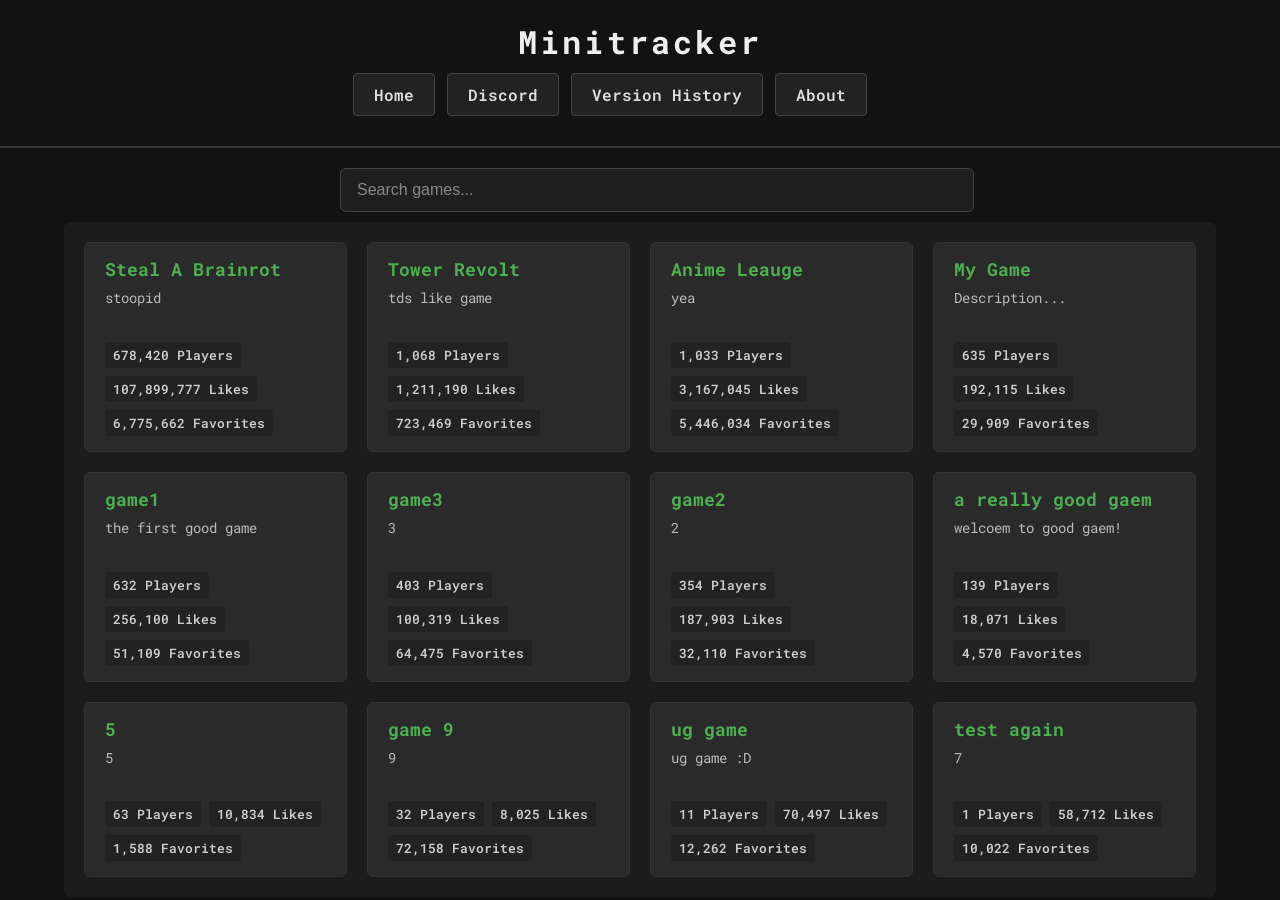
==== site/games/index.html @ f19bfd8b "latest tracker version (4.0.0)" ====
<!DOCTYPE html>
<html lang="en">
<head>
  <meta charset="UTF-8" />
  <meta name="viewport" content="width=device-width, initial-scale=1" />
  <title>Game Tracker Home</title>
  <link href="https://fonts.googleapis.com/css2?family=Roboto+Mono&display=swap" rel="stylesheet" />
  <style>
    body {
      margin: 0;
      font-family: 'Roboto Mono', monospace;
      background-color: #121212;
      color: #ddd;
      display: flex;
      flex-direction: column;
      align-items: center;
      min-height: 100vh;
      padding: 0;
      user-select: none;
    }
    header {
      position: sticky;
      top: 0;
      width: 100%;
      z-index: 1000;
      background-color: #121212;
      border-bottom: 2px solid #333;
      padding: 20px 0;
      text-align: center;
    }
    header h1 {
      margin: 0;
      font-weight: 700;
      font-size: 2rem;
      color: #eee;
      letter-spacing: 0.1em;
    }
    .button-container {
      width: 100%;
      max-width: 1200px;
      text-align: center;
      margin: 10px 0;
      display: flex;
      flex-wrap: wrap;
      justify-content: center;
      gap: 12px;
      padding: 0 10px;
    }
    .button-container a {
      display: inline-block;
      padding: 10px 20px;
      background-color: #222;
      color: #ddd;
      font-weight: 600;
      font-size: 1rem;
      border-radius: 4px;
      text-decoration: none;
      border: 1px solid #444;
      transition: background-color 0.2s ease, border-color 0.2s ease;
    }
    .button-container a:hover {
      background-color: #333;
      border-color: #888;
    }
    .search-container {
      margin: 20px 0 10px;
      width: 90vw;
      max-width: 600px;
      text-align: center;
    }
    .search-container input {
      width: 100%;
      padding: 12px 16px;
      font-size: 1rem;
      border-radius: 6px;
      border: 1px solid #444;
      background-color: #1e1e1e;
      color: #eee;
    }
    .search-container input::placeholder {
      color: #888;
    }

    .container {
      width: 90vw;
      max-width: 1400px;
      background: #1c1c1c;
      border-radius: 6px;
      padding: 20px;
      box-sizing: border-box;
      display: grid;
      grid-template-columns: repeat(auto-fill, minmax(260px, 1fr));
      gap: 20px;
      user-select: text;
    }
    .game-item {
      background: #2a2a2a;
      border-radius: 6px;
      padding: 15px 20px;
      box-sizing: border-box;
      border: 1px solid #333;
      transition: box-shadow 0.2s ease;
    }
    .game-item:hover {
      box-shadow: 0 0 10px #4caf50;
    }
    .game-item a {
      color: #4caf50;
      font-weight: 700;
      font-size: 1.1rem;
      text-decoration: none;
      display: block;
      margin-bottom: 8px;
    }
    .game-item a:hover {
      color: #81c784;
    }
    .game-item p {
      margin: 0 0 12px;
      font-size: 0.85rem;
      color: #bbb;
      min-height: 3em;
    }
    .stats {
      display: flex;
      flex-wrap: wrap;
      gap: 8px;
      font-size: 0.8rem;
      color: #aaa;
    }
    .stat {
      background: #222;
      border-radius: 3px;
      padding: 5px 8px;
      font-weight: 600;
      color: #ccc;
      white-space: nowrap;
    }
    @media (max-width: 768px) {
      .container {
        width: 95vw;
        grid-template-columns: repeat(auto-fill, minmax(220px, 1fr));
      }
      header h1 {
        font-size: 1.5rem;
      }
    }
  </style>
</head>
<body>
  <header>
    <h1>Minitracker</h1>
    <div class="button-container">
      <a href="index.html">Home</a>
      <a href="https://discord.gg/YOUR_INVITE" target="_blank" rel="noopener">Discord</a>
      <a href="./versions.html" target="_blank" rel="noopener">Version History</a>
      <a href="/about.html" target="_blank" rel="noopener">About</a>
    </div>
  </header>

  <div class="search-container">
    <input type="text" id="search" placeholder="Search games..." aria-label="Search games by name or description" />
  </div>

  <div class="container" id="game-list" aria-label="List of games with stats">
    
    <div class="game-item" tabindex="0" data-name="steal a brainrot" data-description="stoopid">
      <a href="6.html" title="View stats for Steal A Brainrot">Steal A Brainrot</a>
      <p>stoopid</p>
      <div class="stats" aria-label="Game statistics">
        <div class="stat" title="Currently playing">678,420 Players</div>
        <div class="stat" title="Total likes">107,899,777 Likes</div>
        <div class="stat" title="Total favorites">6,775,662 Favorites</div>
      </div>
    </div>
    
    <div class="game-item" tabindex="0" data-name="tower revolt" data-description="tds like game">
      <a href="8.html" title="View stats for Tower Revolt">Tower Revolt</a>
      <p>tds like game</p>
      <div class="stats" aria-label="Game statistics">
        <div class="stat" title="Currently playing">1,068 Players</div>
        <div class="stat" title="Total likes">1,211,190 Likes</div>
        <div class="stat" title="Total favorites">723,469 Favorites</div>
      </div>
    </div>
    
    <div class="game-item" tabindex="0" data-name="anime leauge" data-description="yea">
      <a href="11.html" title="View stats for Anime Leauge">Anime Leauge</a>
      <p>yea</p>
      <div class="stats" aria-label="Game statistics">
        <div class="stat" title="Currently playing">1,033 Players</div>
        <div class="stat" title="Total likes">3,167,045 Likes</div>
        <div class="stat" title="Total favorites">5,446,034 Favorites</div>
      </div>
    </div>
    
    <div class="game-item" tabindex="0" data-name="my game" data-description="description...">
      <a href="4.html" title="View stats for My Game">My Game</a>
      <p>Description...</p>
      <div class="stats" aria-label="Game statistics">
        <div class="stat" title="Currently playing">635 Players</div>
        <div class="stat" title="Total likes">192,115 Likes</div>
        <div class="stat" title="Total favorites">29,909 Favorites</div>
      </div>
    </div>
    
    <div class="game-item" tabindex="0" data-name="game1" data-description="the first good game">
      <a href="1.html" title="View stats for game1">game1</a>
      <p>the first good game</p>
      <div class="stats" aria-label="Game statistics">
        <div class="stat" title="Currently playing">632 Players</div>
        <div class="stat" title="Total likes">256,100 Likes</div>
        <div class="stat" title="Total favorites">51,109 Favorites</div>
      </div>
    </div>
    
    <div class="game-item" tabindex="0" data-name="game3" data-description="3">
      <a href="3.html" title="View stats for game3">game3</a>
      <p>3</p>
      <div class="stats" aria-label="Game statistics">
        <div class="stat" title="Currently playing">403 Players</div>
        <div class="stat" title="Total likes">100,319 Likes</div>
        <div class="stat" title="Total favorites">64,475 Favorites</div>
      </div>
    </div>
    
    <div class="game-item" tabindex="0" data-name="game2" data-description="2">
      <a href="2.html" title="View stats for game2">game2</a>
      <p>2</p>
      <div class="stats" aria-label="Game statistics">
        <div class="stat" title="Currently playing">354 Players</div>
        <div class="stat" title="Total likes">187,903 Likes</div>
        <div class="stat" title="Total favorites">32,110 Favorites</div>
      </div>
    </div>
    
    <div class="game-item" tabindex="0" data-name="a really good gaem" data-description="welcoem to good gaem!">
      <a href="10.html" title="View stats for a really good gaem">a really good gaem</a>
      <p>welcoem to good gaem!</p>
      <div class="stats" aria-label="Game statistics">
        <div class="stat" title="Currently playing">139 Players</div>
        <div class="stat" title="Total likes">18,071 Likes</div>
        <div class="stat" title="Total favorites">4,570 Favorites</div>
      </div>
    </div>
    
    <div class="game-item" tabindex="0" data-name="5" data-description="5">
      <a href="5.html" title="View stats for 5">5</a>
      <p>5</p>
      <div class="stats" aria-label="Game statistics">
        <div class="stat" title="Currently playing">63 Players</div>
        <div class="stat" title="Total likes">10,834 Likes</div>
        <div class="stat" title="Total favorites">1,588 Favorites</div>
      </div>
    </div>
    
    <div class="game-item" tabindex="0" data-name="game 9" data-description="9">
      <a href="9.html" title="View stats for game 9">game 9</a>
      <p>9</p>
      <div class="stats" aria-label="Game statistics">
        <div class="stat" title="Currently playing">32 Players</div>
        <div class="stat" title="Total likes">8,025 Likes</div>
        <div class="stat" title="Total favorites">72,158 Favorites</div>
      </div>
    </div>
    
    <div class="game-item" tabindex="0" data-name="ug game" data-description="ug game :d">
      <a href="12.html" title="View stats for ug game">ug game</a>
      <p>ug game :D</p>
      <div class="stats" aria-label="Game statistics">
        <div class="stat" title="Currently playing">11 Players</div>
        <div class="stat" title="Total likes">70,497 Likes</div>
        <div class="stat" title="Total favorites">12,262 Favorites</div>
      </div>
    </div>
    
    <div class="game-item" tabindex="0" data-name="test again" data-description="7">
      <a href="7.html" title="View stats for test again">test again</a>
      <p>7</p>
      <div class="stats" aria-label="Game statistics">
        <div class="stat" title="Currently playing">1 Players</div>
        <div class="stat" title="Total likes">58,712 Likes</div>
        <div class="stat" title="Total favorites">10,022 Favorites</div>
      </div>
    </div>
    
  </div>

  <script>
    const searchInput = document.getElementById("search");
    const gameItems = document.querySelectorAll(".game-item");

    searchInput.addEventListener("input", function () {
      const query = this.value.trim().toLowerCase();
      gameItems.forEach(item => {
        const name = item.getAttribute("data-name");
        const desc = item.getAttribute("data-description");
        const visible = name.includes(query) || desc.includes(query);
        item.style.display = visible ? "block" : "none";
      });
    });
  </script>
</body>
</html>
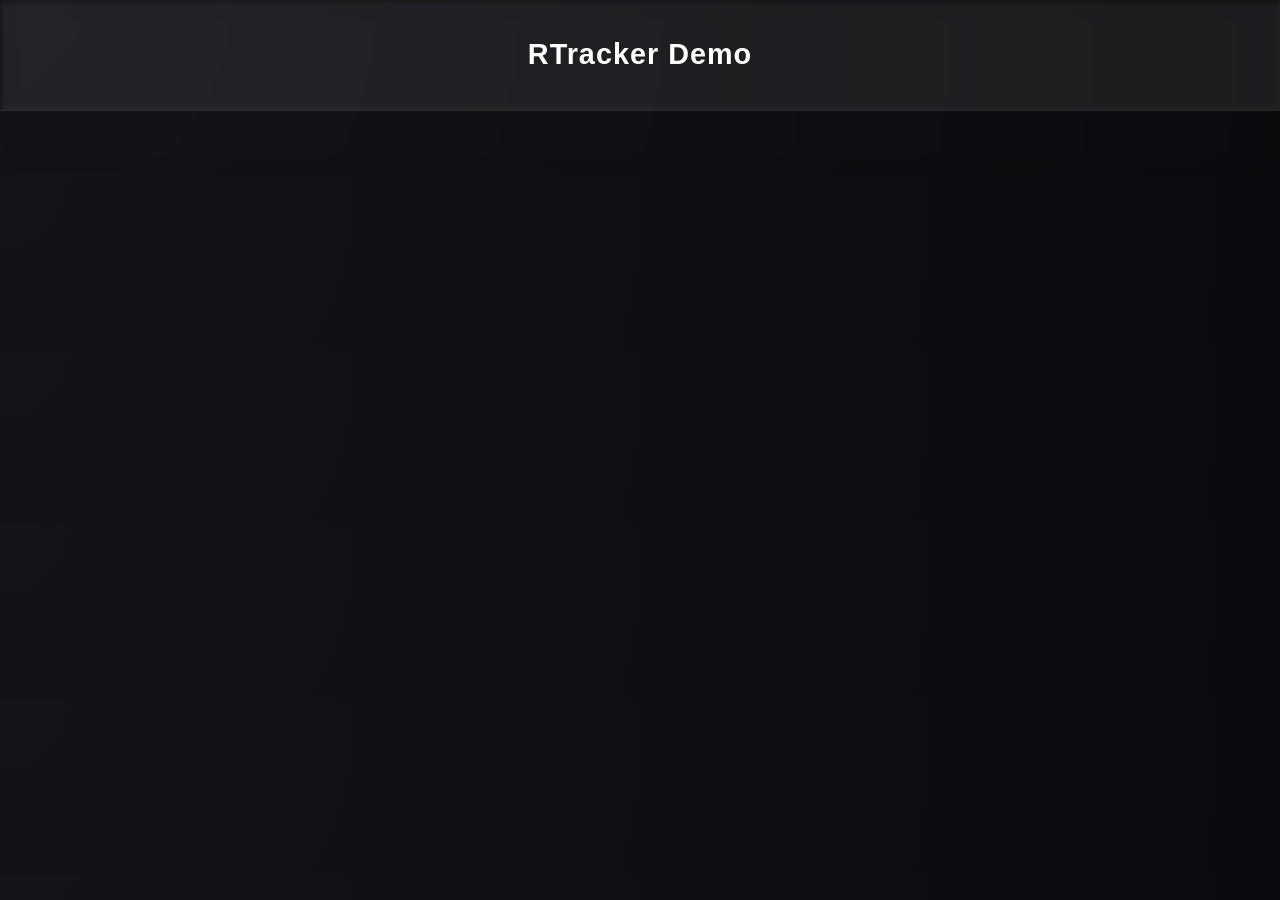
==== commit d06019d7: "Update index.html" ====
--- a/site/games/index.html
+++ b/site/games/index.html
@@ -1,304 +1,515 @@
 <!DOCTYPE html>
 <html lang="en">
 <head>
-  <meta charset="UTF-8" />
-  <meta name="viewport" content="width=device-width, initial-scale=1" />
-  <title>Game Tracker Home</title>
-  <link href="https://fonts.googleapis.com/css2?family=Roboto+Mono&display=swap" rel="stylesheet" />
-  <style>
-    body {
-      margin: 0;
-      font-family: 'Roboto Mono', monospace;
-      background-color: #121212;
-      color: #ddd;
-      display: flex;
-      flex-direction: column;
-      align-items: center;
-      min-height: 100vh;
-      padding: 0;
-      user-select: none;
-    }
-    header {
-      position: sticky;
-      top: 0;
-      width: 100%;
-      z-index: 1000;
-      background-color: #121212;
-      border-bottom: 2px solid #333;
-      padding: 20px 0;
-      text-align: center;
-    }
-    header h1 {
-      margin: 0;
-      font-weight: 700;
-      font-size: 2rem;
-      color: #eee;
-      letter-spacing: 0.1em;
-    }
-    .button-container {
-      width: 100%;
-      max-width: 1200px;
-      text-align: center;
-      margin: 10px 0;
-      display: flex;
-      flex-wrap: wrap;
-      justify-content: center;
-      gap: 12px;
-      padding: 0 10px;
-    }
-    .button-container a {
-      display: inline-block;
-      padding: 10px 20px;
-      background-color: #222;
-      color: #ddd;
-      font-weight: 600;
-      font-size: 1rem;
-      border-radius: 4px;
-      text-decoration: none;
-      border: 1px solid #444;
-      transition: background-color 0.2s ease, border-color 0.2s ease;
-    }
-    .button-container a:hover {
-      background-color: #333;
-      border-color: #888;
-    }
-    .search-container {
-      margin: 20px 0 10px;
-      width: 90vw;
-      max-width: 600px;
-      text-align: center;
-    }
-    .search-container input {
-      width: 100%;
-      padding: 12px 16px;
-      font-size: 1rem;
-      border-radius: 6px;
-      border: 1px solid #444;
-      background-color: #1e1e1e;
-      color: #eee;
-    }
-    .search-container input::placeholder {
-      color: #888;
-    }
-
-    .container {
-      width: 90vw;
-      max-width: 1400px;
-      background: #1c1c1c;
-      border-radius: 6px;
-      padding: 20px;
-      box-sizing: border-box;
-      display: grid;
-      grid-template-columns: repeat(auto-fill, minmax(260px, 1fr));
-      gap: 20px;
-      user-select: text;
-    }
-    .game-item {
-      background: #2a2a2a;
-      border-radius: 6px;
-      padding: 15px 20px;
-      box-sizing: border-box;
-      border: 1px solid #333;
-      transition: box-shadow 0.2s ease;
-    }
-    .game-item:hover {
-      box-shadow: 0 0 10px #4caf50;
-    }
-    .game-item a {
-      color: #4caf50;
-      font-weight: 700;
-      font-size: 1.1rem;
-      text-decoration: none;
-      display: block;
-      margin-bottom: 8px;
-    }
-    .game-item a:hover {
-      color: #81c784;
-    }
-    .game-item p {
-      margin: 0 0 12px;
-      font-size: 0.85rem;
-      color: #bbb;
-      min-height: 3em;
-    }
-    .stats {
-      display: flex;
-      flex-wrap: wrap;
-      gap: 8px;
-      font-size: 0.8rem;
-      color: #aaa;
-    }
-    .stat {
-      background: #222;
-      border-radius: 3px;
-      padding: 5px 8px;
-      font-weight: 600;
-      color: #ccc;
-      white-space: nowrap;
-    }
-    @media (max-width: 768px) {
-      .container {
-        width: 95vw;
-        grid-template-columns: repeat(auto-fill, minmax(220px, 1fr));
-      }
-      header h1 {
-        font-size: 1.5rem;
-      }
-    }
-  </style>
+<meta charset="UTF-8">
+<meta name="viewport" content="width=device-width, initial-scale=1.0">
+<title>RTracker v6 — GlassDark</title>
+<script src="https://code.highcharts.com/stock/highstock.js"></script>
+<style>
+:root {
+  --bg-dark: #0f1115;
+  --bg-glass: rgba(255, 255, 255, 0.07);
+  --accent: #4fc3f7;
+  --accent-glow: rgba(79, 195, 247, 0.4);
+  --text-light: #f5f7fa;
+  --text-muted: #9aa0a6;
+  --shadow-inner: inset 2px 2px 5px rgba(0,0,0,0.4),
+                  inset -2px -2px 5px rgba(255,255,255,0.05);
+  --shadow-raised: 5px 5px 15px rgba(0,0,0,0.6),
+                   -3px -3px 10px rgba(255,255,255,0.05);
+}
+body {
+  font-family: "Inter", "Segoe UI", Arial, sans-serif;
+  background: radial-gradient(circle at top left, #121418, #0a0b0e);
+  margin: 0;
+  padding: 0;
+  color: var(--text-light);
+  backdrop-filter: blur(8px);
+  -webkit-font-smoothing: antialiased;
+  overflow-x: hidden;
+}
+header {
+  background: var(--bg-glass);
+  backdrop-filter: blur(10px);
+  color: white;
+  padding: 1.2rem;
+  text-align: center;
+  font-size: 0.9rem;
+  letter-spacing: 1px;
+  font-weight: 600;
+  border-bottom: 1px solid rgba(255,255,255,0.05);
+  box-shadow: var(--shadow-inner);
+  position: sticky;
+  top: 0;
+  z-index: 100;
+}
+.container {
+  padding: 2rem;
+  max-width: 65%;
+  margin: 0 auto;
+}
+button {
+  padding: 0.5rem 1rem;
+  background: var(--bg-glass);
+  border: 1px solid rgba(255,255,255,0.1);
+  border-radius: 10px;
+  color: var(--text-light);
+  cursor: pointer;
+  transition: all 0.2s ease;
+  box-shadow: var(--shadow-raised);
+  backdrop-filter: blur(5px);
+}
+button:hover {
+  background: var(--accent);
+  color: #0f1115;
+  box-shadow: 0 0 10px var(--accent-glow);
+}
+.game-list {
+  display: flex;
+  flex-wrap: wrap;
+  gap: 1.2rem;
+  justify-content: center;
+  margin-top: 1.5rem;
+}
+.game-card {
+  width: 240px;
+  padding: 1.2rem;
+  border-radius: 18px;
+  background: var(--bg-glass);
+  box-shadow: var(--shadow-raised);
+  backdrop-filter: blur(12px);
+  cursor: pointer;
+  position: relative;
+  transition: transform 0.15s ease, box-shadow 0.3s ease;
+}
+.game-card:hover {
+  transform: translateY(-4px);
+  box-shadow: 0 0 20px var(--accent-glow);
+}
+.compare-checkbox {
+  position: absolute;
+  top: 8px;
+  right: 8px;
+  transform: scale(1.2);
+}
+.tabs {
+  display: flex;
+  gap: 1rem;
+  margin: 1rem 0;
+  justify-content: center;
+}
+.tab {
+  padding: 0.6rem 1.2rem;
+  border-radius: 12px;
+  background: var(--bg-glass);
+  cursor: pointer;
+  border: 1px solid rgba(255,255,255,0.05);
+  transition: all 0.2s ease;
+}
+.tab.active {
+  background: var(--accent);
+  color: #0f1115;
+  font-weight: 600;
+  box-shadow: 0 0 10px var(--accent-glow);
+}
+.tab:hover {
+  box-shadow: 0 0 8px var(--accent-glow);
+}
+.chart-container {
+  height: 480px;
+  margin-bottom: 2rem;
+  border-radius: 16px;
+  background: var(--bg-glass);
+  box-shadow: var(--shadow-inner);
+  overflow: hidden;
+}
+.info-panel {
+  background: var(--bg-glass);
+  border-radius: 16px;
+  padding: 1rem 1.5rem;
+  box-shadow: var(--shadow-inner);
+  margin-bottom: 1.5rem;
+}
+.info-grid {
+  display: grid;
+  grid-template-columns: repeat(auto-fit, minmax(220px, 1fr));
+  gap: 0.8rem 1rem;
+}
+.info-item strong {
+  color: var(--accent);
+}
+.badge-card {
+  background: var(--bg-glass);
+  padding: 1rem;
+  border-radius: 14px;
+  box-shadow: var(--shadow-raised);
+  transition: all 0.15s ease-in-out;
+  width: 220px;
+  cursor: pointer;
+}
+.badge-card:hover {
+  transform: translateY(-3px);
+  box-shadow: 0 0 12px var(--accent-glow);
+}
+.badge-grid {
+  display: flex;
+  flex-wrap: wrap;
+  justify-content: center;
+  gap: 1.2rem;
+}
+.fade-in {
+  animation: fadeIn 0.4s ease;
+}
+@keyframes fadeIn {
+  from { opacity: 0; transform: translateY(8px); }
+  to { opacity: 1; transform: translateY(0); }
+}
+h2, h3, h4 {
+  font-weight: 500;
+  color: var(--text-light);
+  text-shadow: 0 0 8px rgba(255,255,255,0.05);
+}
+p {
+  color: var(--text-muted);
+  font-size: 0.9rem;
+}
+</style>
 </head>
 <body>
-  <header>
-    <h1>Minitracker</h1>
-    <div class="button-container">
-      <a href="index.html">Home</a>
-      <a href="https://discord.gg/YOUR_INVITE" target="_blank" rel="noopener">Discord</a>
-      <a href="./versions.html" target="_blank" rel="noopener">Version History</a>
-      <a href="/about.html" target="_blank" rel="noopener">About</a>
-    </div>
-  </header>
-
-  <div class="search-container">
-    <input type="text" id="search" placeholder="Search games..." aria-label="Search games by name or description" />
-  </div>
-
-  <div class="container" id="game-list" aria-label="List of games with stats">
-    
-    <div class="game-item" tabindex="0" data-name="steal a brainrot" data-description="stoopid">
-      <a href="6.html" title="View stats for Steal A Brainrot">Steal A Brainrot</a>
-      <p>stoopid</p>
-      <div class="stats" aria-label="Game statistics">
-        <div class="stat" title="Currently playing">678,420 Players</div>
-        <div class="stat" title="Total likes">107,899,777 Likes</div>
-        <div class="stat" title="Total favorites">6,775,662 Favorites</div>
+<header>
+  <h1>RTracker Demo</h1>
+</header>
+<div class="container">
+  <div id="page"></div>
+</div>
+
+<script>
+const API_BASE = "http://localhost:8000";
+let compareSelection = [];
+const MAX_COMPARE = 5;
+
+// UTILITIES
+async function fetchJSON(url){ const res = await fetch(url); return res.json(); }
+
+// -------------------- HOME --------------------
+async function showHomePage(folderType="normal"){
+    const data = await fetchJSON(`${API_BASE}/games`);
+
+    // Sort games by player count (descending)
+    data.games.sort((a, b) => (b.playing ?? 0) - (a.playing ?? 0));
+
+    const container = document.getElementById("page");
+    container.innerHTML = `
+      <div style="display:flex;align-items:center;gap:1rem; margin-bottom:1rem;">
+        <h2 style="margin:0; white-space:nowrap;">All Games (${folderType})</h2>
+        <input id="game-search" type="text" placeholder="Search games..." style="
+          flex:1;
+          padding: 0.5rem 1rem;
+          border-radius: 12px;
+          border: 1px solid rgba(255,255,255,0.2);
+          background: var(--bg-glass);
+          color: var(--text-light);
+          font-size: 0.9rem;
+          box-shadow: var(--shadow-raised);
+          backdrop-filter: blur(6px);
+        "/>
+        <button onclick="showComparePage('${folderType}')">Compare (${compareSelection.length})</button>
       </div>
-    </div>
-    
-    <div class="game-item" tabindex="0" data-name="tower revolt" data-description="tds like game">
-      <a href="8.html" title="View stats for Tower Revolt">Tower Revolt</a>
-      <p>tds like game</p>
-      <div class="stats" aria-label="Game statistics">
-        <div class="stat" title="Currently playing">1,068 Players</div>
-        <div class="stat" title="Total likes">1,211,190 Likes</div>
-        <div class="stat" title="Total favorites">723,469 Favorites</div>
+      <div class="game-list"></div>
+    `;
+    const listDiv = container.querySelector(".game-list");
+
+    // Function to render game cards based on filter
+    function renderGames(filter=""){
+        listDiv.innerHTML = "";
+        data.games
+            .filter(game => game.name.toLowerCase().includes(filter.toLowerCase()))
+            .forEach(game=>{
+                const card = document.createElement("div");
+                card.className="game-card";
+                card.innerHTML=`
+                    <input type="checkbox" class="compare-checkbox" ${compareSelection.some(g=>g.id===game.universeId)?'checked':''}/>
+                    <h3>${game.name}</h3>
+                    <p>Playing: ${game.playing}</p>
+                    <p>Visits: ${game.visits}</p>
+                    <p>Favorites: ${game.favoritedCount}</p>
+                    <p>Upvote %: ${game.upVotePercentage}</p>
+                `;
+                const checkbox = card.querySelector(".compare-checkbox");
+                checkbox.addEventListener("click",(e)=>{
+                    e.stopPropagation();
+                    if(checkbox.checked){
+                        if(compareSelection.length>=MAX_COMPARE){ 
+                            alert("Max 5 games"); 
+                            checkbox.checked=false; 
+                            return; 
+                        }
+                        compareSelection.push({id:game.universeId, folder:folderType, name:game.name});
+                    } else {
+                        compareSelection = compareSelection.filter(g=>g.id!==game.universeId);
+                    }
+                    container.querySelector("button[onclick^='showComparePage']").innerText = `Compare (${compareSelection.length})`;
+                });
+                card.onclick = ()=>showGamePreview(game.universeId, folderType);
+                listDiv.appendChild(card);
+            });
+    }
+
+    // Initial render
+    renderGames();
+
+    // Add search functionality
+    const searchInput = document.getElementById("game-search");
+    searchInput.addEventListener("input", () => {
+        renderGames(searchInput.value);
+    });
+}
+
+
+// -------------------- GAME PREVIEW --------------------
+async function showGamePreview(universeId, folderType="normal"){
+    const gameData = await fetchJSON(`${API_BASE}/games/${folderType}/${universeId}`);
+    const container = document.getElementById("page");
+    const m = gameData.metadata;
+
+    container.innerHTML = `
+      <div style="display:flex;justify-content:space-between;align-items:center;">
+        <button onclick="showHomePage('${folderType}')">Back</button>
+        <button onclick="toggleMode('${universeId}', '${folderType}')">Switch to ${folderType==='normal'?'Daily':'Normal'} Mode</button>
       </div>
-    </div>
-    
-    <div class="game-item" tabindex="0" data-name="anime leauge" data-description="yea">
-      <a href="11.html" title="View stats for Anime Leauge">Anime Leauge</a>
-      <p>yea</p>
-      <div class="stats" aria-label="Game statistics">
-        <div class="stat" title="Currently playing">1,033 Players</div>
-        <div class="stat" title="Total likes">3,167,045 Likes</div>
-        <div class="stat" title="Total favorites">5,446,034 Favorites</div>
+      <h2>${m.name}</h2>
+      <p>${m.description?.replace(/\n/g, "<br>") || "No description."}</p>
+
+      <div class="info-panel">
+        <div class="info-grid">
+          <div class="info-item"><strong>Genre:</strong> ${m.genre || "Unknown"}</div>
+          <div class="info-item"><strong>Creator:</strong> ${m.creator.name}</div>
+          <div class="info-item"><strong>Creator Type:</strong> ${m.creator.type}</div>
+          <div class="info-item"><strong>Verified:</strong> ${m.creator.hasVerifiedBadge ? "✅" : "❌"}</div>
+          <div class="info-item"><strong>Created:</strong> ${new Date(m.created).toLocaleString()}</div>
+          <div class="info-item"><strong>Last Updated:</strong> ${new Date(m.updated).toLocaleString()}</div>
+          <div class="info-item"><strong>Max Players:</strong> ${m.maxPlayers}</div>
+          <div class="info-item"><strong>Avatar Type:</strong> ${m.universeAvatarType}</div>
+          <div class="info-item"><strong>Root Place ID:</strong> ${m.rootPlaceId}</div>
+          <div class="info-item"><strong>Price:</strong> ${m.price ?? "Free"}</div>
+          <div class="info-item"><strong>Copying Allowed:</strong> ${m.copyingAllowed ? "✅" : "❌"}</div>
+          <div class="info-item"><strong>Allowed Gear Genres:</strong> ${m.allowedGearGenres?.join(", ") || "None"}</div>
+        </div>
       </div>
-    </div>
-    
-    <div class="game-item" tabindex="0" data-name="my game" data-description="description...">
-      <a href="4.html" title="View stats for My Game">My Game</a>
-      <p>Description...</p>
-      <div class="stats" aria-label="Game statistics">
-        <div class="stat" title="Currently playing">635 Players</div>
-        <div class="stat" title="Total likes">192,115 Likes</div>
-        <div class="stat" title="Total favorites">29,909 Favorites</div>
+
+      <div class="tabs">
+        <div class="tab active" data-tab="charts">Charts</div>
+        <div class="tab" data-tab="badges">Badges</div>
       </div>
-    </div>
-    
-    <div class="game-item" tabindex="0" data-name="game1" data-description="the first good game">
-      <a href="1.html" title="View stats for game1">game1</a>
-      <p>the first good game</p>
-      <div class="stats" aria-label="Game statistics">
-        <div class="stat" title="Currently playing">632 Players</div>
-        <div class="stat" title="Total likes">256,100 Likes</div>
-        <div class="stat" title="Total favorites">51,109 Favorites</div>
+      <div id="tab-content"></div>
+    `;
+    const tabs = container.querySelectorAll(".tab");
+    tabs.forEach(t=>t.onclick=()=>{
+        tabs.forEach(tb=>tb.classList.remove("active"));
+        t.classList.add("active");
+        if(t.dataset.tab==="charts") renderCharts([gameData], "tab-content");
+        else showBadges(universeId);
+    });
+    renderCharts([gameData], "tab-content");
+}
+
+function toggleMode(universeId, currentMode){
+    const newMode = currentMode==='normal'?'daily':'normal';
+    showGamePreview(universeId, newMode);
+}
+
+// -------------------- RENDER CHARTS --------------------
+function renderCharts(games, targetId="tab-content"){
+    const target = document.getElementById(targetId);
+    if(!target){ console.warn("Target element missing for charts"); return; }
+    target.innerHTML="";
+    if(!games.length || !games[0].history?.length){ target.innerHTML="<p>No history data available</p>"; return; }
+
+    function parseDate(ts){
+        // ensure JS Date object; your timestamps are "YYYY-MM-DD HH:MM:SS"
+        return new Date(ts.replace(' ', 'T')).getTime();
+    }
+
+	function makeChart(title, seriesData, type='line', folderType='normal'){
+		const div = document.createElement("div");
+		div.className = "chart-container";
+		target.appendChild(div);
+
+		// Define range selector buttons based on mode
+		const isDaily = folderType === 'daily';
+		const rangeButtons = isDaily ? [
+			{ type: 'all', text: 'All' },
+			{ type: 'year', count: 1, text: '1y' },
+			{ type: 'ytd', text: 'YTD' },
+			{ type: 'month', count: 6, text: '6m' },
+			{ type: 'month', count: 3, text: '3m' },
+			{ type: 'month', count: 1, text: '1m' },
+		] : [
+			{ type: 'all', text: 'All' },
+			{ type: 'day', count: 7, text: '1w' },
+			{ type: 'day', count: 3, text: '3d' },
+			{ type: 'day', count: 1, text: '1d' },
+		];
+
+		Highcharts.stockChart(div, {
+			chart: {
+				type: type,
+				backgroundColor: '#1e1e1e',
+				zooming: { type: 'x' },
+			},
+			title: { text: title, style: { color: '#fff' } },
+			xAxis: {
+				type: 'datetime',
+				labels: { style: { color: '#aaa' } }
+			},
+			yAxis: {
+				title: { text: title, style: { color: '#aaa' } },
+				labels: { style: { color: '#aaa' } },
+				gridLineColor: 'rgba(255,255,255,0.05)'
+			},
+			legend: { itemStyle: { color: '#ddd' } },
+			rangeSelector: {
+				buttons: rangeButtons,
+				selected: 0,
+				inputEnabled: false,
+				buttonTheme: {
+					fill: 'rgba(255,255,255,0.1)',
+					style: { color: '#ccc' },
+					states: { hover: { fill: 'var(--accent)' } }
+				}
+			},
+			navigator: {
+				enabled: true,
+				maskFill: 'rgba(79,195,247,0.2)',
+				handles: {
+					backgroundColor: 'var(--accent)',
+					borderColor: '#0f1115'
+				}
+			},
+			scrollbar: { enabled: false },
+			plotOptions: { series: { dataGrouping: { enabled: false } } },
+			credits: { enabled: false },
+			series: seriesData
+		});
+	}
+
+    const makeSingleMetric = (title, key, type='line') => {
+        const series = games.map(g=>({
+            name:g.metadata.name,
+            data:g.history.map(h=>[parseDate(h.timestamp), h[key] ?? 0]),
+            type:type
+        }));
+        makeChart(title, series, type);
+    };
+
+    makeSingleMetric("Players","playing");
+    makeSingleMetric("Visits","visits");
+    makeChart("Visit Gain", games.map(g=>({
+        name:g.metadata.name,
+        data:g.history.map((h,i)=> i>0 ? [parseDate(h.timestamp), h.visits - g.history[i-1].visits] : [parseDate(h.timestamp), 0]),
+        type:'column'
+    })), 'column');
+    makeSingleMetric("Favorites","favoritedCount");
+    makeChart("Favorite Gain", games.map(g=>({
+        name:g.metadata.name,
+        data:g.history.map((h,i)=> i>0 ? [parseDate(h.timestamp), h.favoritedCount - g.history[i-1].favoritedCount] : [parseDate(h.timestamp), 0]),
+        type:'column'
+    })), 'column');
+    makeChart("Upvotes vs Downvotes", games.flatMap(g=>[
+        {name:`${g.metadata.name} - Upvotes`, color:'lime', data:g.history.map(h=>[parseDate(h.timestamp), h.upVotes??0])},
+        {name:`${g.metadata.name} - Downvotes`, color:'red', data:g.history.map(h=>[parseDate(h.timestamp), h.downVotes??0])}
+    ]));
+    makeChart("Upvote/Downvote Gain", games.flatMap(g=>[
+        {name:`${g.metadata.name} - Upvote Gain`, color:'lime', data:g.history.map((h,i)=> i>0 ? [parseDate(h.timestamp), h.upVotes - g.history[i-1].upVotes] : [parseDate(h.timestamp), 0])},
+        {name:`${g.metadata.name} - Downvote Gain`, color:'red', data:g.history.map((h,i)=> i>0 ? [parseDate(h.timestamp), h.downVotes - g.history[i-1].downVotes] : [parseDate(h.timestamp), 0])}
+    ]), 'column');
+    makeSingleMetric("Upvote %","upVotePercentage");
+}
+
+
+// -------------------- BADGES --------------------
+async function showBadges(universeId){
+    const tabContent = document.getElementById("tab-content");
+    const data = await fetchJSON(`${API_BASE}/badges/${universeId}`);
+    tabContent.innerHTML="<div class='badge-grid'></div>";
+    const grid = tabContent.querySelector(".badge-grid");
+    const keys = Object.keys(data);
+    if(keys.length===0){ grid.innerHTML="<p>No badges for this game</p>"; return; }
+
+    keys.forEach(k=>{
+        const badge = data[k];
+        const card = document.createElement("div");
+        card.className="badge-card";
+        card.innerHTML=`
+            <h4>${badge.displayName}</h4>
+            <p>Awarded Count: ${badge.statistics.awardedCount?.[0]?.value ?? "N/A"}</p>
+            <p>Past Day: ${badge.statistics.pastDayAwardedCount?.[0]?.value ?? "N/A"}</p>
+            <p>Win Rate: ${((badge.statistics.winRatePercentage?.[0]?.value ?? 0)*100).toFixed(2)}%</p>
+        `;
+        card.onclick = ()=>showBadgePage(badge);
+        grid.appendChild(card);
+    });
+}
+
+function showBadgePage(badge){
+    const container = document.getElementById("page");
+    container.innerHTML = `
+      <button onclick="showHomePage()">Back</button>
+      <h2>${badge.displayName}</h2>
+      <p>${badge.displayDescription}</p>
+      <div id="badge-charts"></div>
+    `;
+    const stats = badge.statistics;
+    const chartDiv = document.getElementById("badge-charts");
+
+    function makeBadgeChart(title, arr, multiplier=1){
+        if(!arr || !arr.length) return;
+        const div = document.createElement("div");
+        div.className="chart-container";
+        chartDiv.appendChild(div);
+        Highcharts.chart(div,{
+            chart:{type:'line', backgroundColor:'#1e1e1e'},
+            title:{text:title, style:{color:'#fff'}},
+            xAxis:{categories:arr.map(a=>a.date), labels:{style:{color:'#aaa'}}},
+            yAxis:{title:{text:title, style:{color:'#aaa'}}, labels:{style:{color:'#aaa'}}},
+            legend:{itemStyle:{color:'#ddd'}},
+            series:[{name:title, data:arr.map(a=>(a.value??0)*multiplier)}]
+        });
+    }
+
+    makeBadgeChart("Awarded Count", stats.awardedCount);
+    makeBadgeChart("Past Day Awarded", stats.pastDayAwardedCount);
+    makeBadgeChart("Win Rate %", stats.winRatePercentage, 100);
+}
+
+// -------------------- COMPARE --------------------
+async function showComparePage(folderType){
+    if(compareSelection.length<2){ alert("Select at least 2 games to compare"); return; }
+    const games = [];
+    for(const g of compareSelection){
+        const gd = await fetchJSON(`${API_BASE}/games/${g.folder}/${g.id}`);
+        games.push(gd);
+    }
+    const container = document.getElementById("page");
+    container.innerHTML = `
+      <div style="display:flex;justify-content:space-between;align-items:center;">
+        <button onclick="showHomePage('${folderType}')">Back</button>
+        <button onclick="toggleCompareMode('${folderType}')">Switch to ${folderType==='normal'?'Daily':'Normal'} Mode</button>
       </div>
-    </div>
-    
-    <div class="game-item" tabindex="0" data-name="game3" data-description="3">
-      <a href="3.html" title="View stats for game3">game3</a>
-      <p>3</p>
-      <div class="stats" aria-label="Game statistics">
-        <div class="stat" title="Currently playing">403 Players</div>
-        <div class="stat" title="Total likes">100,319 Likes</div>
-        <div class="stat" title="Total favorites">64,475 Favorites</div>
-      </div>
-    </div>
-    
-    <div class="game-item" tabindex="0" data-name="game2" data-description="2">
-      <a href="2.html" title="View stats for game2">game2</a>
-      <p>2</p>
-      <div class="stats" aria-label="Game statistics">
-        <div class="stat" title="Currently playing">354 Players</div>
-        <div class="stat" title="Total likes">187,903 Likes</div>
-        <div class="stat" title="Total favorites">32,110 Favorites</div>
-      </div>
-    </div>
-    
-    <div class="game-item" tabindex="0" data-name="a really good gaem" data-description="welcoem to good gaem!">
-      <a href="10.html" title="View stats for a really good gaem">a really good gaem</a>
-      <p>welcoem to good gaem!</p>
-      <div class="stats" aria-label="Game statistics">
-        <div class="stat" title="Currently playing">139 Players</div>
-        <div class="stat" title="Total likes">18,071 Likes</div>
-        <div class="stat" title="Total favorites">4,570 Favorites</div>
-      </div>
-    </div>
-    
-    <div class="game-item" tabindex="0" data-name="5" data-description="5">
-      <a href="5.html" title="View stats for 5">5</a>
-      <p>5</p>
-      <div class="stats" aria-label="Game statistics">
-        <div class="stat" title="Currently playing">63 Players</div>
-        <div class="stat" title="Total likes">10,834 Likes</div>
-        <div class="stat" title="Total favorites">1,588 Favorites</div>
-      </div>
-    </div>
-    
-    <div class="game-item" tabindex="0" data-name="game 9" data-description="9">
-      <a href="9.html" title="View stats for game 9">game 9</a>
-      <p>9</p>
-      <div class="stats" aria-label="Game statistics">
-        <div class="stat" title="Currently playing">32 Players</div>
-        <div class="stat" title="Total likes">8,025 Likes</div>
-        <div class="stat" title="Total favorites">72,158 Favorites</div>
-      </div>
-    </div>
-    
-    <div class="game-item" tabindex="0" data-name="ug game" data-description="ug game :d">
-      <a href="12.html" title="View stats for ug game">ug game</a>
-      <p>ug game :D</p>
-      <div class="stats" aria-label="Game statistics">
-        <div class="stat" title="Currently playing">11 Players</div>
-        <div class="stat" title="Total likes">70,497 Likes</div>
-        <div class="stat" title="Total favorites">12,262 Favorites</div>
-      </div>
-    </div>
-    
-    <div class="game-item" tabindex="0" data-name="test again" data-description="7">
-      <a href="7.html" title="View stats for test again">test again</a>
-      <p>7</p>
-      <div class="stats" aria-label="Game statistics">
-        <div class="stat" title="Currently playing">1 Players</div>
-        <div class="stat" title="Total likes">58,712 Likes</div>
-        <div class="stat" title="Total favorites">10,022 Favorites</div>
-      </div>
-    </div>
-    
-  </div>
-
-  <script>
-    const searchInput = document.getElementById("search");
-    const gameItems = document.querySelectorAll(".game-item");
-
-    searchInput.addEventListener("input", function () {
-      const query = this.value.trim().toLowerCase();
-      gameItems.forEach(item => {
-        const name = item.getAttribute("data-name");
-        const desc = item.getAttribute("data-description");
-        const visible = name.includes(query) || desc.includes(query);
-        item.style.display = visible ? "block" : "none";
-      });
-    });
-  </script>
+      <h2>Comparing ${games.map(g=>g.metadata.name).join(", ")}</h2>
+      <div id="compare-charts"></div>
+    `;
+    renderCharts(games, "compare-charts");
+}
+
+function toggleCompareMode(currentMode){
+    const newMode = currentMode==='normal'?'daily':'normal';
+    compareSelection = compareSelection.map(g=>({...g, folder:newMode}));
+    showComparePage(newMode);
+}
+
+// -------------------- INIT --------------------
+showHomePage();
+</script>
 </body>
-</html>+</html>
